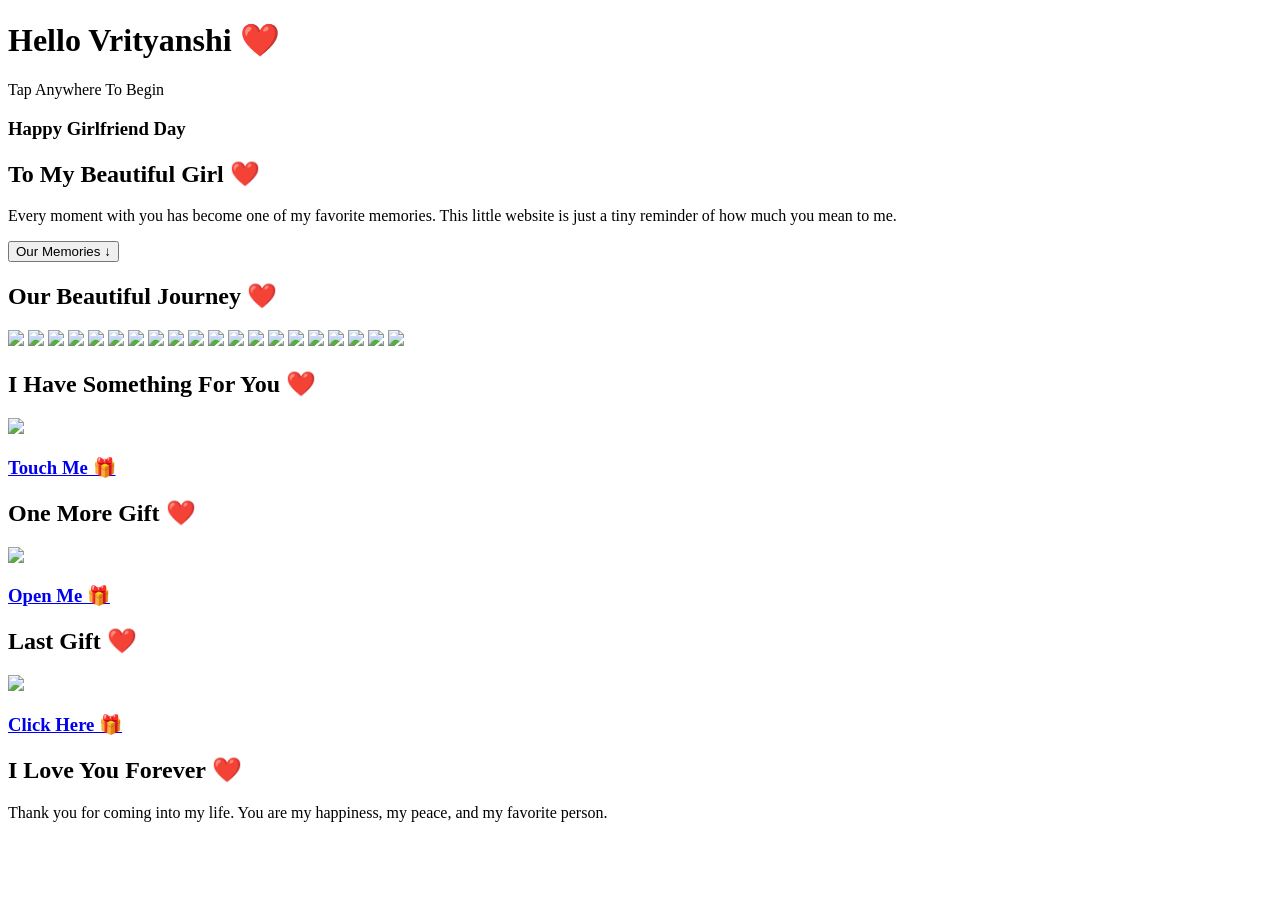
==== index.html @ 6e25b431 "Create index.html for Happy Girlfriend Day This HTML file serves as a special surprise for Girlfrien" ====
<!DOCTYPE html>
<html lang="en">

<head>

    <meta charset="UTF-8">
    <meta name="viewport" content="width=device-width, initial-scale=1.0">

    <title>Happy Girlfriend Day ❤️</title>

    <meta name="description"
        content="A special surprise made with love for Vrityanshi ❤️">

    <link rel="icon" href="favicon.ico">

    <!-- Google Font -->
    <link rel="preconnect" href="https://fonts.googleapis.com">
    <link rel="preconnect" href="https://fonts.gstatic.com" crossorigin>

    <link href="https://fonts.googleapis.com/css2?family=Poppins:wght@300;400;500;600;700&family=Great+Vibes&display=swap"
        rel="stylesheet">

    <!-- CSS -->
    <link rel="stylesheet" href="style.css">

    <link rel="stylesheet" href="css/animations.css">
    <link rel="stylesheet" href="css/loader.css">
    <link rel="stylesheet" href="css/landing.css">
    <link rel="stylesheet" href="css/gallery.css">
    <link rel="stylesheet" href="css/giftbox.css">

</head>

<body>

    <!-- ========================= -->
    <!-- LOADER -->
    <!-- ========================= -->

    <div id="loader">

        <div class="loader-content">

            <h1>Hello Vrityanshi ❤️</h1>

            <h2 id="typing-text"></h2>

            <div class="loader-heart"></div>

            <p class="tap-text">
                Tap Anywhere To Begin
            </p>

        </div>

    </div>

    <!-- Floating Hearts -->

    <div id="floating-hearts"></div>

    <!-- ========================= -->
    <!-- MUSIC -->
    <!-- ========================= -->

    <audio id="bgMusic" loop>

        <source src="assets/music/song.mp3" type="audio/mpeg">

    </audio>

    <!-- ========================= -->
    <!-- MAIN WEBSITE -->
    <!-- ========================= -->

    <main id="mainContent">

        <!-- HERO -->

        <section class="hero">

            <div class="hero-overlay"></div>

            <div class="hero-content">

                <h3>Happy Girlfriend Day</h3>

                <h1>
                    To My Beautiful Girl ❤️
                </h1>

                <p>

                    Every moment with you has become one of my favorite memories.

                    This little website is just a tiny reminder of how much you mean to me.

                </p>

                <button id="exploreBtn">

                    Our Memories ↓

                </button>

            </div>

        </section>

        <!-- ========================= -->
        <!-- PHOTO SLIDER -->
        <!-- ========================= -->

        <section class="gallery-section">

            <h2>

                Our Beautiful Journey ❤️

            </h2>

            <div class="gallery-wrapper">

                <div class="gallery-track">

                    <img src="assets/images/img1.jpg">

                    <img src="assets/images/img2.jpg">

                    <img src="assets/images/img3.jpg">

                    <img src="assets/images/img4.jpg">

                    <img src="assets/images/img5.jpg">

                    <img src="assets/images/img6.jpg">

                    <img src="assets/images/img7.jpg">

                    <img src="assets/images/img8.jpg">

                    <img src="assets/images/img9.jpg">

                    <img src="assets/images/img10.jpg">

                    <!-- Duplicate -->

                    <img src="assets/images/img1.jpg">

                    <img src="assets/images/img2.jpg">

                    <img src="assets/images/img3.jpg">

                    <img src="assets/images/img4.jpg">

                    <img src="assets/images/img5.jpg">

                    <img src="assets/images/img6.jpg">

                    <img src="assets/images/img7.jpg">

                    <img src="assets/images/img8.jpg">

                    <img src="assets/images/img9.jpg">

                    <img src="assets/images/img10.jpg">

                </div>

            </div>

        </section>

        <!-- ========================= -->
        <!-- LOVE LETTER -->
        <!-- ========================= -->

        <section class="gift-section">

            <h2>

                I Have Something For You ❤️

            </h2>

            <a href="pages/love-letter.html" class="gift-card">

                <img src="assets/images/gift.png">

                <h3>Touch Me 🎁</h3>

            </a>

        </section>

        <!-- ========================= -->
        <!-- 100 REASONS -->
        <!-- ========================= -->

        <section class="gift-section">

            <h2>

                One More Gift ❤️

            </h2>

            <a href="pages/reasons.html" class="gift-card">

                <img src="assets/images/gift.png">

                <h3>Open Me 🎁</h3>

            </a>

        </section>

        <!-- ========================= -->
        <!-- APOLOGY -->
        <!-- ========================= -->

        <section class="gift-section">

            <h2>

                Last Gift ❤️

            </h2>

            <a href="pages/apology.html" class="gift-card">

                <img src="assets/images/gift.png">

                <h3>Click Here 🎁</h3>

            </a>

        </section>

        <!-- ========================= -->
        <!-- ENDING -->
        <!-- ========================= -->

        <section class="ending">

            <h1>

                I Love You Forever ❤️

            </h1>

            <p>

                Thank you for coming into my life.

                You are my happiness, my peace, and my favorite person.

            </p>

        </section>

    </main>

    <!-- JS -->

    <script src="script.js"></script>

    <script src="js/loader.js"></script>

    <script src="js/music.js"></script>

    <script src="js/gallery.js"></script>

    <script src="js/gifts.js"></script>

    <script src="js/typing.js"></script>

</body>

</html>
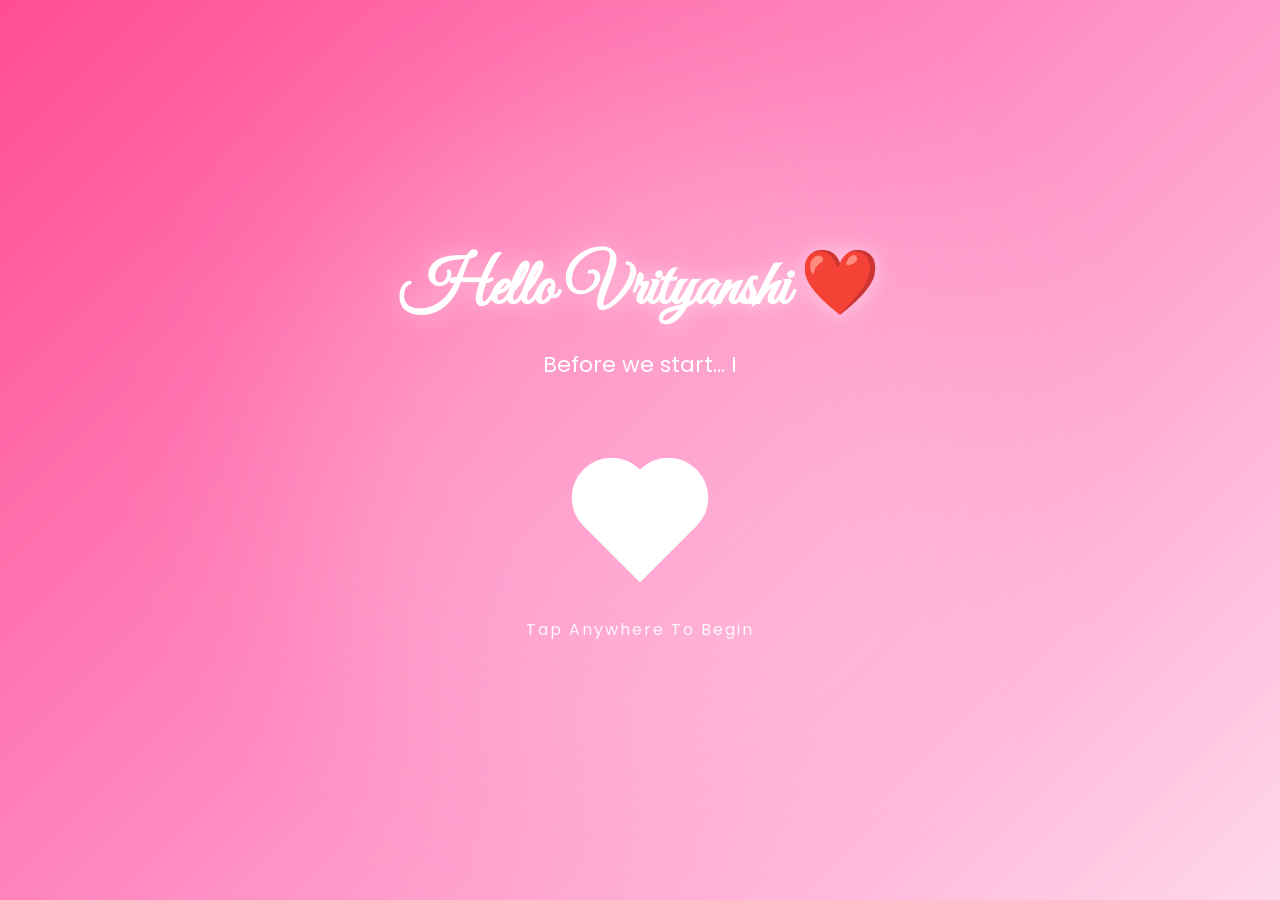
==== commit 1fcf8ca2: "Change image file extensions from .jpg to .PNG" ====
--- a/index.html
+++ b/index.html
@@ -123,47 +123,47 @@
 
                 <div class="gallery-track">
 
-                    <img src="assets/images/img1.jpg">
-
-                    <img src="assets/images/img2.jpg">
-
-                    <img src="assets/images/img3.jpg">
-
-                    <img src="assets/images/img4.jpg">
-
-                    <img src="assets/images/img5.jpg">
-
-                    <img src="assets/images/img6.jpg">
-
-                    <img src="assets/images/img7.jpg">
-
-                    <img src="assets/images/img8.jpg">
-
-                    <img src="assets/images/img9.jpg">
-
-                    <img src="assets/images/img10.jpg">
+                    <img src="assets/images/img1.PNG">
+
+                    <img src="assets/images/img2.PNG">
+
+                    <img src="assets/images/img3.PNG">
+
+                    <img src="assets/images/img4.PNG">
+
+                    <img src="assets/images/img5.PNG">
+
+                    <img src="assets/images/img6.PNG">
+
+                    <img src="assets/images/img7.PNG>
+
+                    <img src="assets/images/img8.PNG">
+
+                    <img src="assets/images/img9.PNG>
+
+                    <img src="assets/images/img10.PNG">
 
                     <!-- Duplicate -->
 
-                    <img src="assets/images/img1.jpg">
-
-                    <img src="assets/images/img2.jpg">
-
-                    <img src="assets/images/img3.jpg">
-
-                    <img src="assets/images/img4.jpg">
-
-                    <img src="assets/images/img5.jpg">
-
-                    <img src="assets/images/img6.jpg">
-
-                    <img src="assets/images/img7.jpg">
-
-                    <img src="assets/images/img8.jpg">
-
-                    <img src="assets/images/img9.jpg">
-
-                    <img src="assets/images/img10.jpg">
+                    <img src="assets/images/img1.PNG">
+
+                    <img src="assets/images/img2.PNG">
+
+                    <img src="assets/images/img3.PNG">
+
+                    <img src="assets/images/img4.PNG">
+
+                    <img src="assets/images/img5.PNG">
+
+                    <img src="assets/images/img6.PNG">
+
+                    <img src="assets/images/img7.PNG">
+
+                    <img src="assets/images/img8.PNG">
+
+                    <img src="assets/images/img9.PNG">
+
+                    <img src="assets/images/img10.PNG">
 
                 </div>
 
@@ -185,7 +185,7 @@
 
             <a href="pages/love-letter.html" class="gift-card">
 
-                <img src="assets/images/gift.png">
+                <img src="assets/images/gift.PNG">
 
                 <h3>Touch Me 🎁</h3>
 
@@ -207,7 +207,7 @@
 
             <a href="pages/reasons.html" class="gift-card">
 
-                <img src="assets/images/gift.png">
+                <img src="assets/images/gift.PNG">
 
                 <h3>Open Me 🎁</h3>
 
@@ -229,7 +229,7 @@
 
             <a href="pages/apology.html" class="gift-card">
 
-                <img src="assets/images/gift.png">
+                <img src="assets/images/gift.PNG">
 
                 <h3>Click Here 🎁</h3>
 
--- a/style.css
+++ b/style.css
@@ -0,0 +1,414 @@
+/* ==========================================
+   GLOBAL RESET
+========================================== */
+
+*,
+*::before,
+*::after{
+    margin:0;
+    padding:0;
+    box-sizing:border-box;
+}
+
+html{
+    scroll-behavior:smooth;
+}
+
+body{
+
+    font-family:'Poppins',sans-serif;
+
+    background:#fff4fa;
+
+    color:#2c2c2c;
+
+    overflow-x:hidden;
+
+    min-height:100vh;
+
+}
+
+/* ==========================================
+   ROOT COLORS
+========================================== */
+
+:root{
+
+    --primary:#ff4d94;
+
+    --secondary:#ff8fbe;
+
+    --lightPink:#ffe5f1;
+
+    --bg:#fff4fa;
+
+    --white:#ffffff;
+
+    --text:#333;
+
+    --glass:rgba(255,255,255,.28);
+
+    --shadow:0 15px 45px rgba(255,77,148,.18);
+
+    --radius:22px;
+
+}
+
+/* ==========================================
+   LINKS
+========================================== */
+
+a{
+
+    text-decoration:none;
+
+    color:inherit;
+
+}
+
+/* ==========================================
+   BUTTONS
+========================================== */
+
+button{
+
+    border:none;
+
+    cursor:pointer;
+
+    font-family:inherit;
+
+}
+
+/* ==========================================
+   IMAGES
+========================================== */
+
+img{
+
+    display:block;
+
+    width:100%;
+
+    user-select:none;
+
+    -webkit-user-drag:none;
+
+}
+
+/* ==========================================
+   HEADINGS
+========================================== */
+
+h1{
+
+    font-size:4rem;
+
+    line-height:1.1;
+
+}
+
+h2{
+
+    font-size:2.5rem;
+
+}
+
+h3{
+
+    font-size:1.5rem;
+
+}
+
+/* ==========================================
+   PARAGRAPH
+========================================== */
+
+p{
+
+    line-height:1.8;
+
+}
+
+/* ==========================================
+   SECTION
+========================================== */
+
+section{
+
+    padding:100px 8%;
+
+    position:relative;
+
+}
+
+/* ==========================================
+   GLASS CARD
+========================================== */
+
+.glass{
+
+    background:var(--glass);
+
+    backdrop-filter:blur(18px);
+
+    border:1px solid rgba(255,255,255,.35);
+
+    border-radius:var(--radius);
+
+    box-shadow:var(--shadow);
+
+}
+
+/* ==========================================
+   CUSTOM SCROLLBAR
+========================================== */
+
+::-webkit-scrollbar{
+
+    width:10px;
+
+}
+
+::-webkit-scrollbar-track{
+
+    background:#ffe3ef;
+
+}
+
+::-webkit-scrollbar-thumb{
+
+    background:#ff4d94;
+
+    border-radius:20px;
+
+}
+
+::-webkit-scrollbar-thumb:hover{
+
+    background:#ff2f84;
+
+}
+
+/* ==========================================
+   SELECTION
+========================================== */
+
+::selection{
+
+    background:#ff4d94;
+
+    color:white;
+
+}
+
+/* ==========================================
+   MAIN
+========================================== */
+
+main{
+
+    display:none;
+
+}
+
+/* ==========================================
+   FLOATING HEARTS CONTAINER
+========================================== */
+
+#floating-hearts{
+
+    position:fixed;
+
+    inset:0;
+
+    pointer-events:none;
+
+    overflow:hidden;
+
+    z-index:2;
+
+}
+
+/* ==========================================
+   GRADIENT BACKGROUND
+========================================== */
+
+body::before{
+
+    content:"";
+
+    position:fixed;
+
+    inset:0;
+
+    background:
+    radial-gradient(circle at top left,#ffd8ea 0%,transparent 30%),
+    radial-gradient(circle at bottom right,#ffd3e8 0%,transparent 35%),
+    linear-gradient(180deg,#fff5fa,#ffeaf4);
+
+    z-index:-2;
+
+}
+
+/* ==========================================
+   LIGHT EFFECT
+========================================== */
+
+body::after{
+
+    content:"";
+
+    position:fixed;
+
+    width:600px;
+
+    height:600px;
+
+    background:rgba(255,255,255,.3);
+
+    filter:blur(120px);
+
+    top:-200px;
+
+    left:-150px;
+
+    z-index:-1;
+
+}
+
+/* ==========================================
+   RESPONSIVE
+========================================== */
+
+@media(max-width:992px){
+
+    h1{
+
+        font-size:3rem;
+
+    }
+
+    h2{
+
+        font-size:2rem;
+
+    }
+
+}
+
+@media(max-width:768px){
+
+    section{
+
+        padding:80px 20px;
+
+    }
+
+    h1{
+
+        font-size:2.4rem;
+
+    }
+
+    h2{
+
+        font-size:1.8rem;
+
+    }
+
+    h3{
+
+        font-size:1.2rem;
+
+    }
+
+}
+
+@media(max-width:480px){
+
+    h1{
+
+        font-size:2rem;
+
+    }
+
+    h2{
+
+        font-size:1.5rem;
+
+    }
+
+}
+.next-btn{
+
+display:inline-block;
+
+margin-top:40px;
+
+margin-bottom:20px;
+
+padding:16px 35px;
+
+background:linear-gradient(45deg,#ff4d94,#ff7eb8);
+
+color:white;
+
+border-radius:50px;
+
+font-weight:600;
+
+transition:.3s;
+
+box-shadow:0 15px 35px rgba(255,77,148,.25);
+
+}
+
+.next-btn:hover{
+
+transform:translateY(-5px);
+
+box-shadow:0 20px 45px rgba(255,77,148,.35);
+
+}
+/* ==========================================
+   FLOATING HEARTS
+========================================== */
+
+.floating-heart{
+
+    position:fixed;
+
+    bottom:-40px;
+
+    color:#ff4d94;
+
+    opacity:.6;
+
+    pointer-events:none;
+
+    z-index:999;
+
+    animation:heartRise linear forwards;
+
+}
+
+@keyframes heartRise{
+
+    from{
+
+        transform:translateY(0) scale(.8);
+
+        opacity:.7;
+
+    }
+
+    to{
+
+        transform:translateY(-120vh) scale(1.6);
+
+        opacity:0;
+
+    }
+
+}
--- a/css/animations.css
+++ b/css/animations.css
@@ -0,0 +1,326 @@
+/* ==========================================
+   FADE UP
+========================================== */
+
+@keyframes fadeUp{
+
+    from{
+
+        opacity:0;
+        transform:translateY(60px);
+
+    }
+
+    to{
+
+        opacity:1;
+        transform:translateY(0);
+
+    }
+
+}
+
+/* ==========================================
+   FADE IN
+========================================== */
+
+@keyframes fadeIn{
+
+    from{
+
+        opacity:0;
+
+    }
+
+    to{
+
+        opacity:1;
+
+    }
+
+}
+
+/* ==========================================
+   ZOOM IN
+========================================== */
+
+@keyframes zoomIn{
+
+    from{
+
+        opacity:0;
+        transform:scale(.85);
+
+    }
+
+    to{
+
+        opacity:1;
+        transform:scale(1);
+
+    }
+
+}
+
+/* ==========================================
+   FLOAT
+========================================== */
+
+@keyframes floating{
+
+    0%{
+
+        transform:translateY(0);
+
+    }
+
+    50%{
+
+        transform:translateY(-12px);
+
+    }
+
+    100%{
+
+        transform:translateY(0);
+
+    }
+
+}
+
+/* ==========================================
+   HEART BEAT
+========================================== */
+
+@keyframes heartbeat{
+
+    0%{
+
+        transform:scale(1);
+
+    }
+
+    20%{
+
+        transform:scale(1.08);
+
+    }
+
+    40%{
+
+        transform:scale(.95);
+
+    }
+
+    60%{
+
+        transform:scale(1.1);
+
+    }
+
+    100%{
+
+        transform:scale(1);
+
+    }
+
+}
+
+/* ==========================================
+   GLOW
+========================================== */
+
+@keyframes glow{
+
+    0%{
+
+        box-shadow:0 0 15px rgba(255,77,148,.25);
+
+    }
+
+    50%{
+
+        box-shadow:
+        0 0 40px rgba(255,77,148,.55);
+
+    }
+
+    100%{
+
+        box-shadow:0 0 15px rgba(255,77,148,.25);
+
+    }
+
+}
+
+/* ==========================================
+   ROTATE
+========================================== */
+
+@keyframes rotateSlow{
+
+    from{
+
+        transform:rotate(0deg);
+
+    }
+
+    to{
+
+        transform:rotate(360deg);
+
+    }
+
+}
+
+/* ==========================================
+   SHINE
+========================================== */
+
+@keyframes shine{
+
+    from{
+
+        left:-120%;
+
+    }
+
+    to{
+
+        left:120%;
+
+    }
+
+}
+
+/* ==========================================
+   BOUNCE
+========================================== */
+
+@keyframes bounce{
+
+    0%,100%{
+
+        transform:translateY(0);
+
+    }
+
+    50%{
+
+        transform:translateY(-18px);
+
+    }
+
+}
+
+/* ==========================================
+   POP
+========================================== */
+
+@keyframes pop{
+
+    0%{
+
+        transform:scale(.6);
+
+        opacity:0;
+
+    }
+
+    100%{
+
+        transform:scale(1);
+
+        opacity:1;
+
+    }
+
+}
+
+/* ==========================================
+   SLIDE LEFT
+========================================== */
+
+@keyframes slideLeft{
+
+    from{
+
+        transform:translateX(100px);
+
+        opacity:0;
+
+    }
+
+    to{
+
+        transform:translateX(0);
+
+        opacity:1;
+
+    }
+
+}
+
+/* ==========================================
+   SLIDE RIGHT
+========================================== */
+
+@keyframes slideRight{
+
+    from{
+
+        transform:translateX(-100px);
+
+        opacity:0;
+
+    }
+
+    to{
+
+        transform:translateX(0);
+
+        opacity:1;
+
+    }
+
+}
+
+/* ==========================================
+   FLOATING HEART
+========================================== */
+
+.floating-heart{
+
+    position:fixed;
+
+    color:#ff4d94;
+
+    font-size:22px;
+
+    pointer-events:none;
+
+    animation:heartFly 6s linear forwards;
+
+    z-index:999;
+
+}
+
+@keyframes heartFly{
+
+    from{
+
+        transform:translateY(0) scale(.7);
+
+        opacity:1;
+
+    }
+
+    to{
+
+        transform:translateY(-100vh) scale(1.6);
+
+        opacity:0;
+
+    }
+
+}
--- a/css/loader.css
+++ b/css/loader.css
@@ -0,0 +1,377 @@
+/* ==========================================
+   LOADER
+========================================== */
+
+#loader{
+
+    position:fixed;
+
+    inset:0;
+
+    width:100%;
+
+    height:100vh;
+
+    background:linear-gradient(135deg,#ff4d94,#ff8fc4,#ffd7ea);
+
+    display:flex;
+
+    justify-content:center;
+
+    align-items:center;
+
+    z-index:99999;
+
+    overflow:hidden;
+
+}
+
+/* ==========================================
+   Animated Background Glow
+========================================== */
+
+#loader::before{
+
+    content:"";
+
+    position:absolute;
+
+    width:700px;
+
+    height:700px;
+
+    background:rgba(255,255,255,.18);
+
+    border-radius:50%;
+
+    filter:blur(100px);
+
+    animation:loaderGlow 6s ease-in-out infinite alternate;
+
+}
+
+@keyframes loaderGlow{
+
+    from{
+
+        transform:translate(-120px,-80px) scale(.9);
+
+    }
+
+    to{
+
+        transform:translate(120px,80px) scale(1.2);
+
+    }
+
+}
+
+/* ==========================================
+   Loader Content
+========================================== */
+
+.loader-content{
+
+    position:relative;
+
+    text-align:center;
+
+    max-width:700px;
+
+    padding:30px;
+
+    z-index:5;
+
+}
+
+/* ==========================================
+   Heading
+========================================== */
+
+.loader-content h1{
+
+    color:white;
+
+    font-size:4rem;
+
+    font-family:"Great Vibes",cursive;
+
+    margin-bottom:20px;
+
+    text-shadow:0 0 25px rgba(255,255,255,.5);
+
+}
+
+/* ==========================================
+   Typing Text
+========================================== */
+
+#typing-text{
+
+    min-height:90px;
+
+    color:white;
+
+    font-size:1.35rem;
+
+    line-height:1.8;
+
+    font-weight:400;
+
+    max-width:650px;
+
+    margin:auto;
+
+}
+
+/* ==========================================
+   Heart
+========================================== */
+
+.loader-heart{
+
+    width:80px;
+
+    height:80px;
+
+    margin:50px auto 20px;
+
+    position:relative;
+
+    transform:rotate(-45deg);
+
+    animation:heartBeat 1.2s infinite;
+
+}
+
+.loader-heart::before,
+
+.loader-heart::after{
+
+    content:"";
+
+    position:absolute;
+
+    width:80px;
+
+    height:80px;
+
+    background:white;
+
+    border-radius:50%;
+
+}
+
+.loader-heart::before{
+
+    top:-40px;
+
+    left:0;
+
+}
+
+.loader-heart::after{
+
+    left:40px;
+
+    top:0;
+
+}
+
+.loader-heart{
+
+    background:white;
+
+}
+
+/* ==========================================
+   Heart Animation
+========================================== */
+
+@keyframes heartBeat{
+
+    0%{
+
+        transform:rotate(-45deg) scale(1);
+
+    }
+
+    25%{
+
+        transform:rotate(-45deg) scale(1.08);
+
+    }
+
+    50%{
+
+        transform:rotate(-45deg) scale(.95);
+
+    }
+
+    75%{
+
+        transform:rotate(-45deg) scale(1.12);
+
+    }
+
+    100%{
+
+        transform:rotate(-45deg) scale(1);
+
+    }
+
+}
+
+/* ==========================================
+   Tap Text
+========================================== */
+
+.tap-text{
+
+    margin-top:50px;
+
+    color:white;
+
+    font-size:1rem;
+
+    letter-spacing:2px;
+
+    animation:tapBlink 1.6s infinite;
+
+    opacity:.9;
+
+}
+
+@keyframes tapBlink{
+
+    0%{
+
+        opacity:.25;
+
+    }
+
+    50%{
+
+        opacity:1;
+
+    }
+
+    100%{
+
+        opacity:.25;
+
+    }
+
+}
+
+/* ==========================================
+   Floating Particles
+========================================== */
+
+#loader span{
+
+    position:absolute;
+
+    width:12px;
+
+    height:12px;
+
+    border-radius:50%;
+
+    background:white;
+
+    opacity:.35;
+
+    animation:floatParticle linear infinite;
+
+}
+
+@keyframes floatParticle{
+
+    from{
+
+        transform:translateY(100vh) scale(.5);
+
+    }
+
+    to{
+
+        transform:translateY(-120vh) scale(1.5);
+
+    }
+
+}
+
+/* ==========================================
+   Fade Out
+========================================== */
+
+.loader-hide{
+
+    animation:loaderFade .9s forwards;
+
+}
+
+@keyframes loaderFade{
+
+    to{
+
+        opacity:0;
+
+        visibility:hidden;
+
+    }
+
+}
+
+/* ==========================================
+   Responsive
+========================================== */
+
+@media(max-width:768px){
+
+    .loader-content h1{
+
+        font-size:2.8rem;
+
+    }
+
+    #typing-text{
+
+        font-size:1rem;
+
+        min-height:120px;
+
+    }
+
+    .loader-heart{
+
+        width:60px;
+
+        height:60px;
+
+    }
+
+    .loader-heart::before,
+
+    .loader-heart::after{
+
+        width:60px;
+
+        height:60px;
+
+    }
+
+    .loader-heart::before{
+
+        top:-30px;
+
+    }
+
+    .loader-heart::after{
+
+        left:30px;
+
+    }
+
+}
--- a/css/landing.css
+++ b/css/landing.css
@@ -0,0 +1,272 @@
+/* ==========================================
+   HERO SECTION
+========================================== */
+
+.hero{
+
+    position: relative;
+
+    min-height: 100vh;
+
+    display: flex;
+
+    justify-content: center;
+
+    align-items: center;
+
+    text-align: center;
+
+    overflow: hidden;
+
+    background:
+        linear-gradient(rgba(255,240,247,.25),rgba(255,240,247,.25)),
+        url("../assets/images/background.jpg") center center/cover no-repeat;
+
+}
+
+/* Dark Pink Overlay */
+
+.hero-overlay{
+
+    position:absolute;
+
+    inset:0;
+
+    background:linear-gradient(
+        rgba(255,77,148,.25),
+        rgba(255,192,222,.35)
+    );
+
+    backdrop-filter:blur(2px);
+
+}
+
+/* Hero Content */
+
+.hero-content{
+
+    position:relative;
+
+    z-index:5;
+
+    max-width:850px;
+
+    padding:50px;
+
+    border-radius:30px;
+
+    background:rgba(255,255,255,.18);
+
+    backdrop-filter:blur(18px);
+
+    border:1px solid rgba(255,255,255,.4);
+
+    box-shadow:0 25px 70px rgba(255,77,148,.18);
+
+}
+
+/* Small Heading */
+
+.hero-content h3{
+
+    color:var(--primary);
+
+    margin-bottom:15px;
+
+    letter-spacing:3px;
+
+    text-transform:uppercase;
+
+}
+
+/* Main Heading */
+
+.hero-content h1{
+
+    font-family:"Great Vibes",cursive;
+
+    font-size:5.5rem;
+
+    color:#ff2d82;
+
+    margin-bottom:25px;
+
+    text-shadow:0 0 25px rgba(255,77,148,.35);
+
+}
+
+/* Paragraph */
+
+.hero-content p{
+
+    font-size:1.15rem;
+
+    max-width:700px;
+
+    margin:auto;
+
+    color:#444;
+
+    line-height:2;
+
+}
+
+/* Button */
+
+#exploreBtn{
+
+    margin-top:45px;
+
+    padding:18px 42px;
+
+    background:linear-gradient(45deg,#ff4d94,#ff7eb8);
+
+    color:white;
+
+    font-size:1rem;
+
+    border-radius:50px;
+
+    transition:.35s;
+
+    box-shadow:0 15px 40px rgba(255,77,148,.35);
+
+}
+
+/* Hover */
+
+#exploreBtn:hover{
+
+    transform:translateY(-6px) scale(1.05);
+
+    box-shadow:0 25px 50px rgba(255,77,148,.4);
+
+}
+
+/* Floating Animation */
+
+.hero-content{
+
+    animation:floatHero 5s ease-in-out infinite;
+
+}
+
+@keyframes floatHero{
+
+    0%{
+
+        transform:translateY(0px);
+
+    }
+
+    50%{
+
+        transform:translateY(-12px);
+
+    }
+
+    100%{
+
+        transform:translateY(0px);
+
+    }
+
+}
+
+/* Decorative Hearts */
+
+.hero::before,
+
+.hero::after{
+
+    content:"❤";
+
+    position:absolute;
+
+    font-size:100px;
+
+    color:rgba(255,255,255,.15);
+
+    animation:heartFloat 10s linear infinite;
+
+}
+
+.hero::before{
+
+    left:8%;
+
+    bottom:-120px;
+
+}
+
+.hero::after{
+
+    right:8%;
+
+    top:-120px;
+
+    animation-delay:5s;
+
+}
+
+@keyframes heartFloat{
+
+    from{
+
+        transform:translateY(0) rotate(0deg);
+
+    }
+
+    to{
+
+        transform:translateY(-120vh) rotate(360deg);
+
+    }
+
+}
+
+/* Responsive */
+
+@media(max-width:768px){
+
+    .hero{
+
+        padding:40px 20px;
+
+    }
+
+    .hero-content{
+
+        padding:35px 25px;
+
+    }
+
+    .hero-content h1{
+
+        font-size:3.2rem;
+
+    }
+
+    .hero-content p{
+
+        font-size:1rem;
+
+    }
+
+}
+
+@media(max-width:480px){
+
+    .hero-content h1{
+
+        font-size:2.6rem;
+
+    }
+
+    #exploreBtn{
+
+        width:100%;
+
+    }
+
+}
--- a/css/gallery.css
+++ b/css/gallery.css
@@ -0,0 +1,180 @@
+/* ==========================================
+   GALLERY SECTION
+========================================== */
+
+.gallery-section{
+
+    padding:120px 0;
+
+    overflow:hidden;
+
+    background:linear-gradient(180deg,#fff4fa,#ffe8f3);
+
+}
+
+.gallery-section h2{
+
+    text-align:center;
+
+    color:#ff3d8d;
+
+    font-family:"Great Vibes",cursive;
+
+    font-size:4rem;
+
+    margin-bottom:70px;
+
+}
+
+/* Wrapper */
+
+.gallery-wrapper{
+
+    width:100%;
+
+    overflow:hidden;
+
+    position:relative;
+
+}
+
+/* Fade Edges */
+
+.gallery-wrapper::before,
+.gallery-wrapper::after{
+
+    content:"";
+
+    position:absolute;
+
+    top:0;
+
+    width:180px;
+
+    height:100%;
+
+    z-index:10;
+
+}
+
+.gallery-wrapper::before{
+
+    left:0;
+
+    background:linear-gradient(to right,#fff4fa,transparent);
+
+}
+
+.gallery-wrapper::after{
+
+    right:0;
+
+    background:linear-gradient(to left,#fff4fa,transparent);
+
+}
+
+/* Track */
+
+.gallery-track{
+
+    display:flex;
+
+    gap:30px;
+
+    width:max-content;
+
+    animation:galleryMove 45s linear infinite;
+
+}
+
+/* Pause on Hover */
+
+.gallery-wrapper:hover .gallery-track{
+
+    animation-play-state:paused;
+
+}
+
+/* Images */
+
+.gallery-track img{
+
+    width:320px;
+
+    height:420px;
+
+    object-fit:cover;
+
+    border-radius:30px;
+
+    flex-shrink:0;
+
+    border:6px solid rgba(255,255,255,.6);
+
+    box-shadow:
+
+    0 20px 50px rgba(255,77,148,.18);
+
+    transition:.45s;
+
+}
+
+/* Hover */
+
+.gallery-track img:hover{
+
+    transform:
+
+    scale(1.08)
+
+    rotate(-2deg);
+
+    box-shadow:
+
+    0 30px 70px rgba(255,77,148,.35);
+
+}
+
+/* Infinite Animation */
+
+@keyframes galleryMove{
+
+    from{
+
+        transform:translateX(0);
+
+    }
+
+    to{
+
+        transform:translateX(-50%);
+
+    }
+
+}
+
+/* Mobile */
+
+@media(max-width:768px){
+
+.gallery-track{
+
+animation-duration:30s;
+
+}
+
+.gallery-track img{
+
+width:220px;
+
+height:300px;
+
+}
+
+.gallery-section h2{
+
+font-size:2.7rem;
+
+}
+
+}
--- a/css/giftbox.css
+++ b/css/giftbox.css
@@ -0,0 +1,196 @@
+/* ==========================================
+   GIFT SECTION
+========================================== */
+
+.gift-section{
+
+    padding:100px 20px;
+
+    text-align:center;
+
+    background:linear-gradient(180deg,#fff6fb,#ffeaf4);
+
+}
+
+.gift-section h2{
+
+    font-family:"Great Vibes",cursive;
+
+    font-size:3.2rem;
+
+    color:#ff3d8d;
+
+    margin-bottom:50px;
+
+}
+
+/* Gift Card */
+
+.gift-card{
+
+    width:280px;
+
+    margin:auto;
+
+    display:flex;
+
+    flex-direction:column;
+
+    align-items:center;
+
+    justify-content:center;
+
+    gap:20px;
+
+    padding:35px;
+
+    background:rgba(255,255,255,.45);
+
+    backdrop-filter:blur(20px);
+
+    border-radius:30px;
+
+    border:1px solid rgba(255,255,255,.5);
+
+    box-shadow:0 20px 50px rgba(255,77,148,.15);
+
+    transition:.35s ease;
+
+}
+
+.gift-card img{
+
+    width:160px;
+
+    transition:.4s ease;
+
+    animation:giftFloat 3s ease-in-out infinite;
+
+}
+
+.gift-card h3{
+
+    color:#ff3d8d;
+
+    font-size:1.3rem;
+
+}
+
+.gift-card:hover{
+
+    transform:translateY(-10px);
+
+    box-shadow:0 30px 70px rgba(255,77,148,.25);
+
+}
+
+.gift-card:hover img{
+
+    transform:rotate(-8deg) scale(1.08);
+
+}
+
+@keyframes giftFloat{
+
+    0%{
+
+        transform:translateY(0);
+
+    }
+
+    50%{
+
+        transform:translateY(-12px);
+
+    }
+
+    100%{
+
+        transform:translateY(0);
+
+    }
+
+}
+
+/* Mobile */
+
+@media(max-width:768px){
+
+    .gift-section{
+
+        padding:80px 20px;
+
+    }
+
+    .gift-section h2{
+
+        font-size:2.4rem;
+
+    }
+
+    .gift-card{
+
+        width:90%;
+
+        max-width:300px;
+
+    }
+
+    .gift-card img{
+
+        width:130px;
+
+    }
+
+}
+/* ==========================================
+   RIPPLE EFFECT
+========================================== */
+
+.gift-card{
+
+    position:relative;
+
+    overflow:hidden;
+
+}
+
+.gift-ripple{
+
+    position:absolute;
+
+    width:20px;
+
+    height:20px;
+
+    border-radius:50%;
+
+    background:rgba(255,255,255,.7);
+
+    transform:translate(-50%,-50%);
+
+    animation:ripple .6s linear;
+
+    pointer-events:none;
+
+}
+
+@keyframes ripple{
+
+    from{
+
+        width:20px;
+        height:20px;
+        opacity:.8;
+
+    }
+
+    to{
+
+        width:450px;
+        height:450px;
+        opacity:0;
+
+    }
+
+}
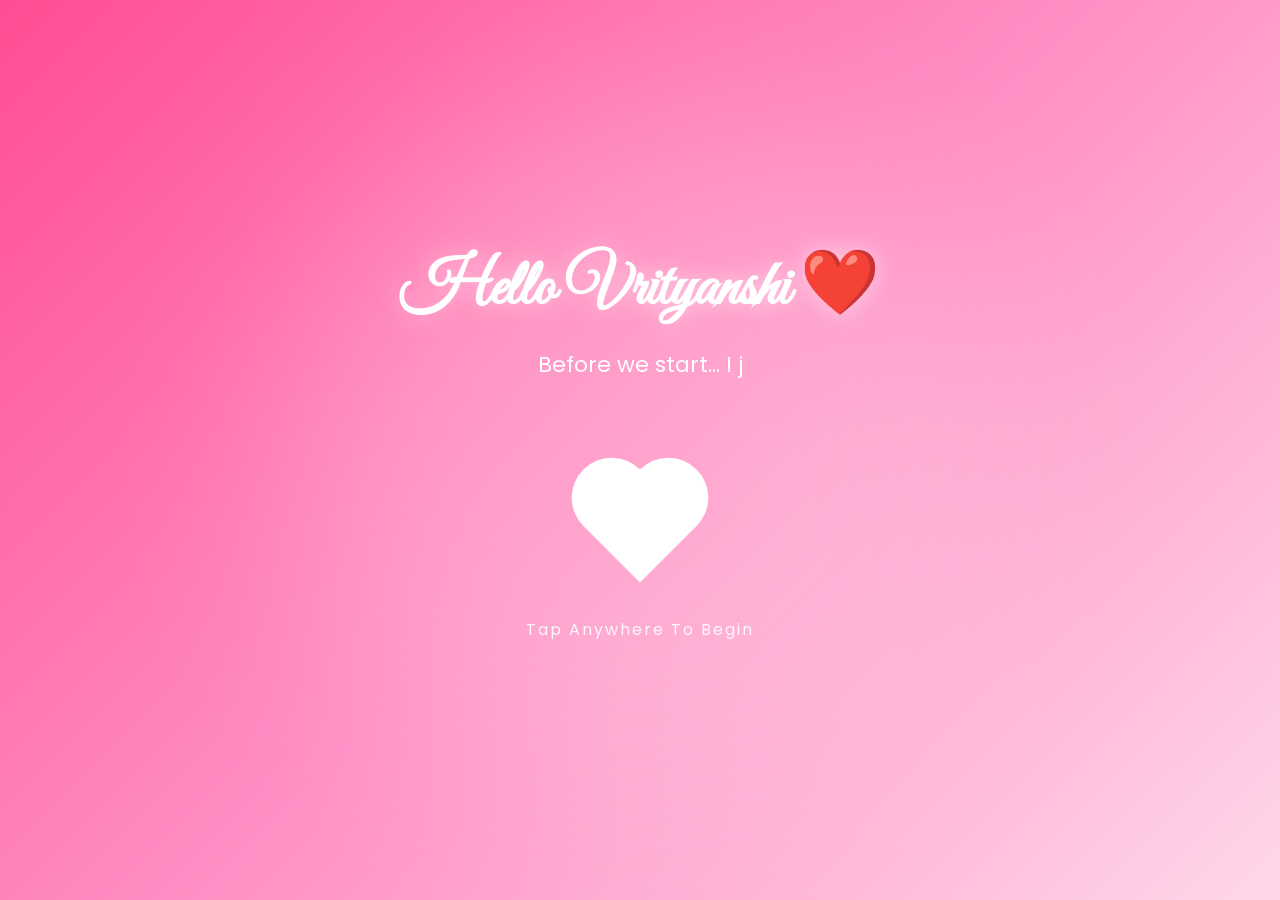
==== commit 2a34271f: "Fix image source casing in gallery" ====
--- a/index.html
+++ b/index.html
@@ -123,47 +123,47 @@
 
                 <div class="gallery-track">
 
-                    <img src="assets/images/img1.PNG">
-
-                    <img src="assets/images/img2.PNG">
-
-                    <img src="assets/images/img3.PNG">
-
-                    <img src="assets/images/img4.PNG">
-
-                    <img src="assets/images/img5.PNG">
-
-                    <img src="assets/images/img6.PNG">
-
-                    <img src="assets/images/img7.PNG>
-
-                    <img src="assets/images/img8.PNG">
-
-                    <img src="assets/images/img9.PNG>
-
-                    <img src="assets/images/img10.PNG">
+                    <img src="assets/images/Img1.PNG">
+
+                    <img src="assets/images/Img2.PNG">
+
+                    <img src="assets/images/Img3.PNG">
+
+                    <img src="assets/images/Img4.PNG">
+
+                    <img src="assets/images/Img5.PNG">
+
+                    <img src="assets/images/Img6.PNG">
+
+                    <img src="assets/images/Img7.PNG>
+
+                    <img src="assets/images/Img8.PNG">
+
+                    <img src="assets/images/Img9.PNG>
+
+                    <img src="assets/images/Img10.PNG">
 
                     <!-- Duplicate -->
 
-                    <img src="assets/images/img1.PNG">
-
-                    <img src="assets/images/img2.PNG">
-
-                    <img src="assets/images/img3.PNG">
-
-                    <img src="assets/images/img4.PNG">
-
-                    <img src="assets/images/img5.PNG">
-
-                    <img src="assets/images/img6.PNG">
-
-                    <img src="assets/images/img7.PNG">
-
-                    <img src="assets/images/img8.PNG">
-
-                    <img src="assets/images/img9.PNG">
-
-                    <img src="assets/images/img10.PNG">
+                    <img src="assets/images/Img1.PNG">
+
+                    <img src="assets/images/Img2.PNG">
+
+                    <img src="assets/images/Img3.PNG">
+
+                    <img src="assets/images/Img4.PNG">
+
+                    <img src="assets/images/Img5.PNG">
+
+                    <img src="assets/images/Img6.PNG">
+
+                    <img src="assets/images/Img7.PNG">
+
+                    <img src="assets/images/Img8.PNG">
+
+                    <img src="assets/images/Img9.PNG">
+
+                    <img src="assets/images/Img10.PNG">
 
                 </div>
 
